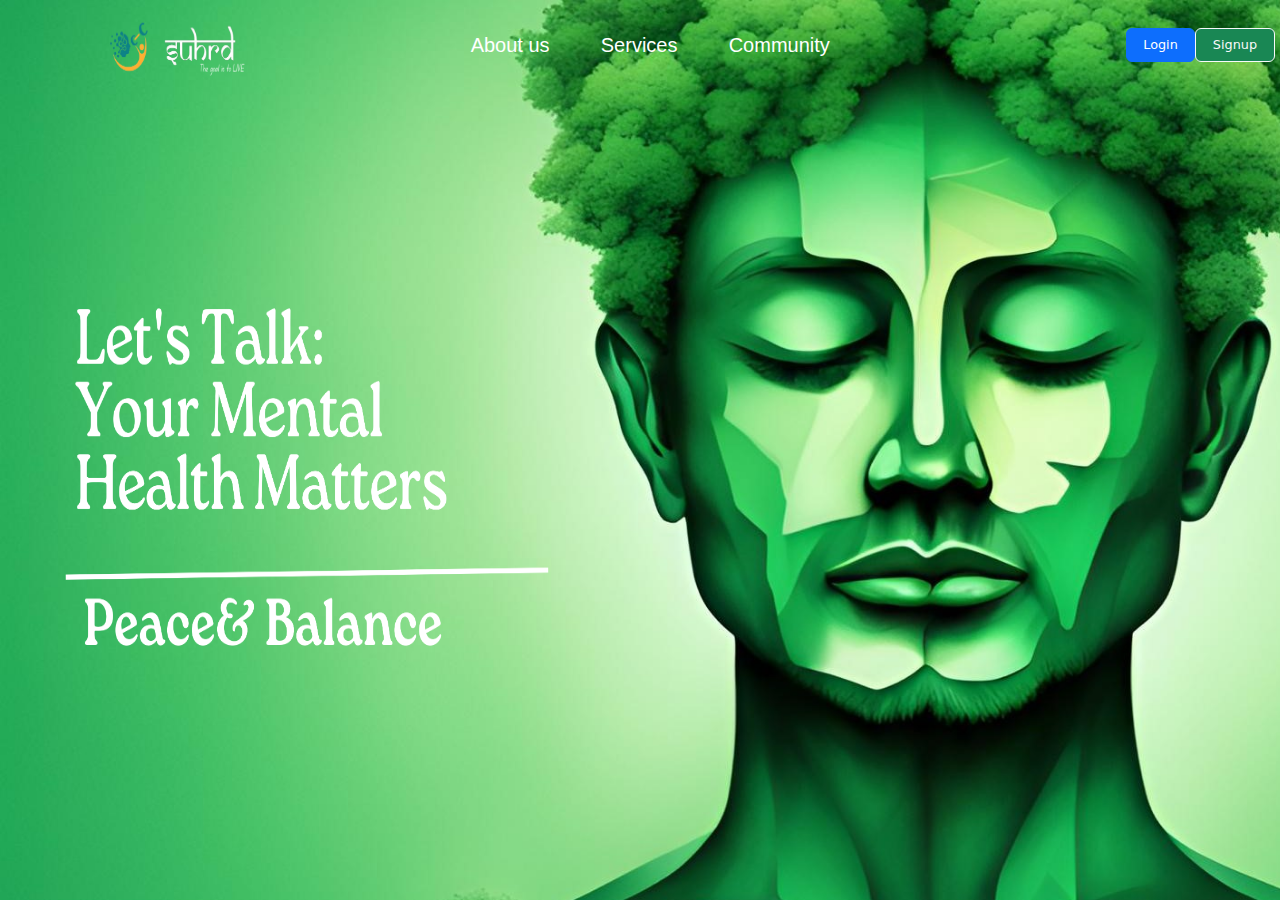
==== Hero section/main.html @ 909e6acb "Web Page" ====
<!DOCTYPE html>
<html lang="en">
  <head>
    <meta charset="utf-8" />
    <meta name="viewport" content="width=device-width, initial-scale=1" />
    <title>MAIN</title>
    <link
      href="https://cdn.jsdelivr.net/npm/bootstrap@5.3.3/dist/css/bootstrap.min.css"
      rel="stylesheet"
      integrity="sha384-QWTKZyjpPEjISv5WaRU9OFeRpok6YctnYmDr5pNlyT2bRjXh0JMhjY6hW+ALEwIH"
      crossorigin="anonymous"
    />
    <link rel="stylesheet" href="./main.css" />
  </head>

  <body>
    <section class="front">
      <nav class="goto">
        <img src="../assets/logo2.png" alt="logo" class="navlogo" />

        <div class="tabs">
          <a href="">About us</a>
          <a href="">Services</a>
          <a href="">Community</a>
        </div>

        <div class="buttons">
          <button
            type="button"
            class="btn btn-primary"
            style="
              --bs-btn-padding-y: 8%;
              --bs-btn-padding-x: 20%;
              --bs-btn-font-size: 80%;
            "
          >
            Login
          </button>
          <button
            type="button"
            class="btn btn-success btn-outline-light"
            style="
              --bs-btn-padding-y: 8%;
              --bs-btn-padding-x: 20%;
              --bs-btn-font-size: 80%;
            "
            method="post"
          >
            Signup
          </button>
        </div>
      </nav>

      <div class="main-text">
        <img src="../assets/mtext.png" alt="">
      </div>
    </section>

    <script
      src="https://cdn.jsdelivr.net/npm/bootstrap@5.3.3/dist/js/bootstrap.bundle.min.js"
      integrity="sha384-YvpcrYf0tY3lHB60NNkmXc5s9fDVZLESaAA55NDzOxhy9GkcIdslK1eN7N6jIeHz"
      crossorigin="anonymous"
    ></script>
  </body>
</html>
---- Hero section/main.css ----
body{
    margin:0;
    padding:0;
    overflow-x: hidden;
}

.front{
    height:100vh;
    width:100vw;

    background-image: url("../assets/b3.jpg");
    background-repeat: no-repeat;
    background-size: cover;
}

.goto{
    width: 100vw;
    height : 10vh;
    

    display:flex;
    flex-direction: row;
    align-items: center;
    justify-content: space-around;

}

.navlogo{
    width:20vw;
    height:100%;
    position: relative;
    top:1vh;

}


.tabs{
    width:40%;
    display:flex;
    flex-direction: row;
    gap: 10%;
    
}

.front .goto .tabs a{
    text-decoration: none;
    color:white;
    font-family: sans-serif;
    font-size: 20px;
    transition: 100ms;
    
}

.front .goto .tabs a:hover{
   text-decoration: underline;
   transform: scale(1.02);

    
}

.front .goto .buttons{
    display: flex;
    flex-direction: row;
}


.front .main-text {
    position:relative;
    top:20%;
    left:4%
    
}

.front .main-text img{
    width:40vw;
    height: 48vh;

}
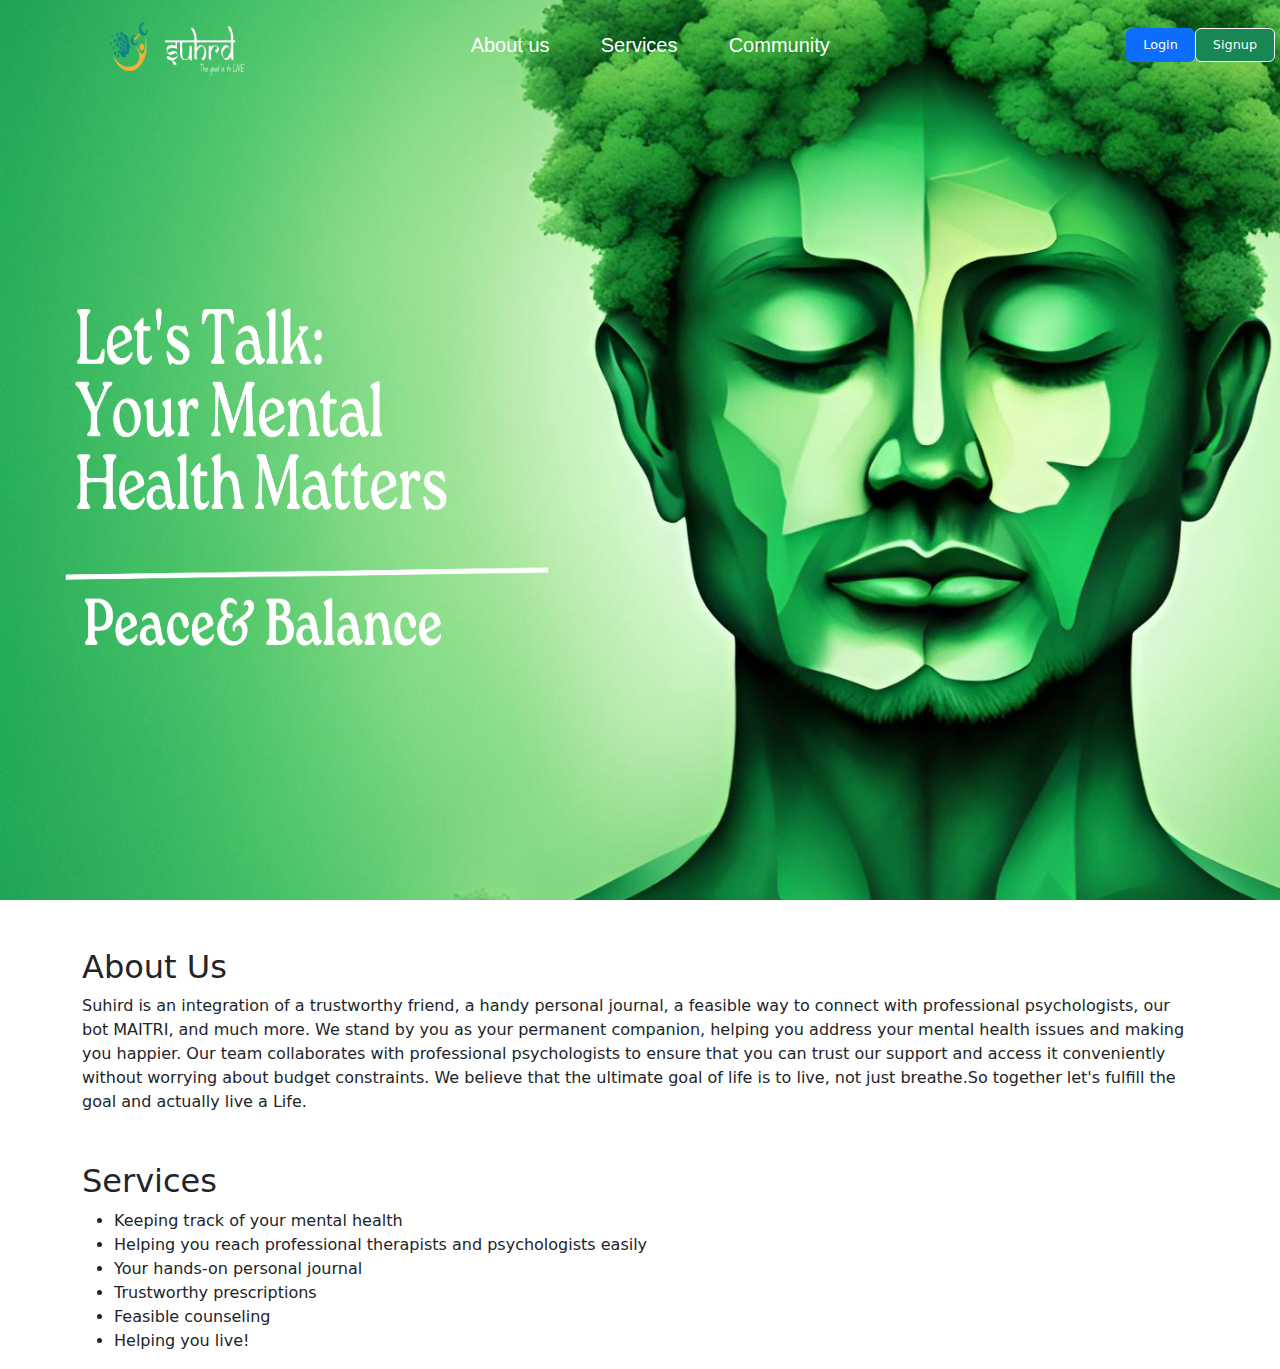
==== commit 46412cdd: "Update main.html" ====
--- a/Hero section/main.html
+++ b/Hero section/main.html
@@ -19,9 +19,9 @@
         <img src="../assets/logo2.png" alt="logo" class="navlogo" />
 
         <div class="tabs">
-          <a href="">About us</a>
-          <a href="">Services</a>
-          <a href="">Community</a>
+          <a href="#about-us">About us</a>
+          <a href="#services">Services</a>
+          <a href="#community">Community</a>
         </div>
 
         <div class="buttons">
@@ -56,6 +56,27 @@
       </div>
     </section>
 
+    <section id="about-us" class="container mt-5">
+      <h2>About Us</h2>
+      <p>
+        Suhird is an integration of a trustworthy friend, a handy personal journal, a feasible way to connect with professional psychologists, our bot MAITRI, and much more. We stand by you as your permanent companion, helping you address your mental health issues and making you happier.
+        
+        Our team collaborates with professional psychologists to ensure that you can trust our support and access it conveniently without worrying about budget constraints. We believe that the ultimate goal of life is to live, not just breathe.So together let's fulfill the goal and actually live a Life.
+      </p>
+    </section>
+
+    <section id="services" class="container mt-5">
+      <h2>Services</h2>
+      <ul>
+        <li>Keeping track of your mental health</li>
+        <li>Helping you reach professional therapists and psychologists easily</li>
+        <li>Your hands-on personal journal</li>
+        <li>Trustworthy prescriptions</li>
+        <li>Feasible counseling</li>
+        <li>Helping you live!</li>
+      </ul>
+    </section>
+
     <script
       src="https://cdn.jsdelivr.net/npm/bootstrap@5.3.3/dist/js/bootstrap.bundle.min.js"
       integrity="sha384-YvpcrYf0tY3lHB60NNkmXc5s9fDVZLESaAA55NDzOxhy9GkcIdslK1eN7N6jIeHz"
